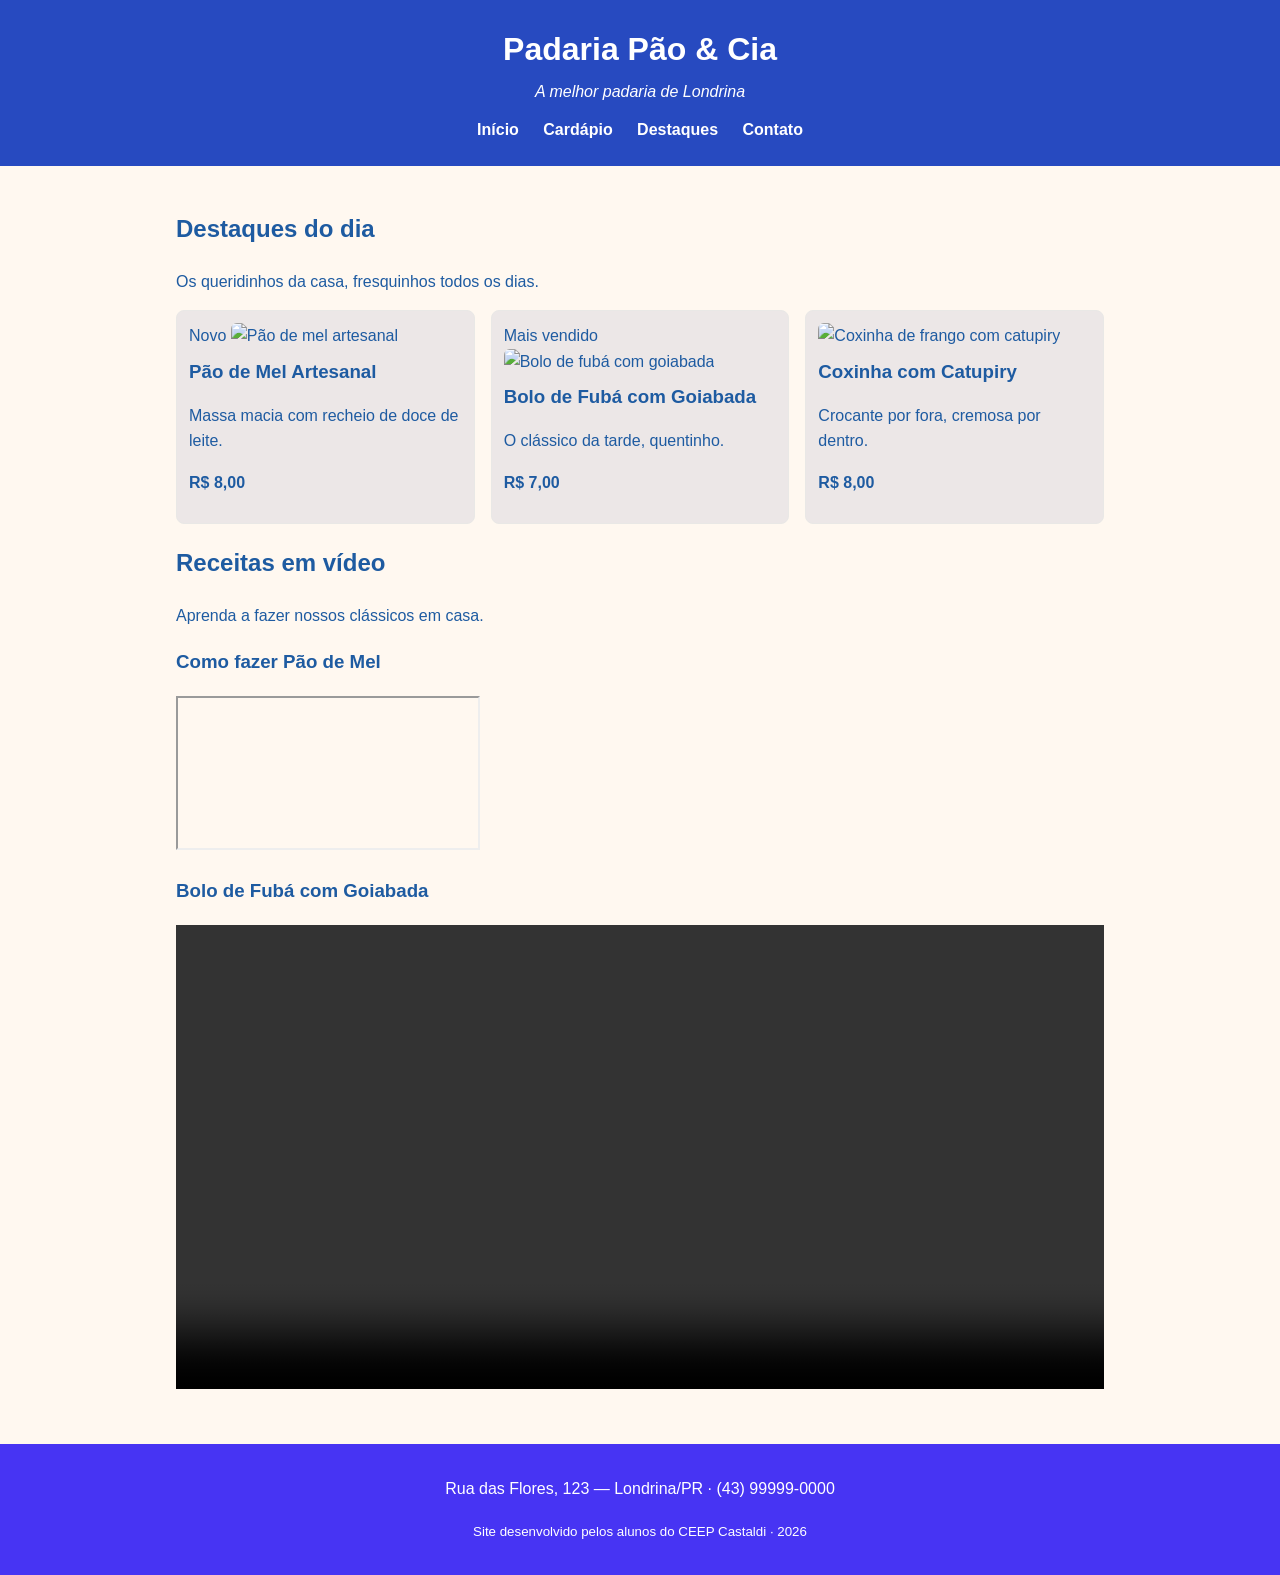
==== destaques.html @ 5804c30a "ok" ====
<!DOCTYPE html>
<html lang="pt-BR">
<head>
    <meta charset="UTF-8">
    <meta name="viewport" content="width=device-width, initial-scale=1.0">
    <title>destaques </title>
    <link rel="stylesheet" href="style.css">
</head>
<body>

    <header class="cabecalho">
        <h1>Padaria Pão &amp; Cia</h1>
        <p class="subtitulo">A melhor padaria de Londrina</p>
        <nav class="menu">
            <a href="index.html">Início</a>
            <a href="destaques.html">Cardápio</a>
            <a href="destaques.html">Destaques</a>
            <a href="index.html#contato">Contato</a>
        </nav>
    </header>

    <main>

        <section class="intro">
            <h2>Destaques do dia</h2>
            <p>Os queridinhos da casa, fresquinhos todos os dias.</p>
        </section>

        <!-- Cards de destaque (reaproveita o estilo .cards / .card) -->
        <section class="destaques">
            <div class="cards">
                <article class="card">
                    <span class="selo">Novo</span>
                    <img src="img/pao-de-mel.jpg" alt="Pão de mel artesanal">
                    <h3>Pão de Mel Artesanal</h3>
                    <p>Massa macia com recheio de doce de leite.</p>
                    <p><strong>R$ 8,00</strong></p>
                </article>
                <article class="card">
                    <span class="selo">Mais vendido</span>
                    <img src="img/bolo-fuba.jpg" alt="Bolo de fubá com goiabada">
                    <h3>Bolo de Fubá com Goiabada</h3>
                    <p>O clássico da tarde, quentinho.</p>
                    <p><strong>R$ 7,00</strong></p>
                </article>
                <article class="card">
                    <img src="img/coxinha.jpg" alt="Coxinha de frango com catupiry">
                    <h3>Coxinha com Catupiry</h3>
                    <p>Crocante por fora, cremosa por dentro.</p>
                    <p><strong>R$ 8,00</strong></p>
                </article>
            </div>
        </section>

        <!-- RECEITAS EM VÍDEO -->
        <section class="receitas">
            <h2>Receitas em vídeo</h2>
            <p>Aprenda a fazer nossos clássicos em casa.</p>

            <div class="videos">

                <!-- OPÇÃO 1: vídeo do YouTube (troque VIDEO_ID pelo código do vídeo) -->
                <div class="video-item">
                    <h3>Como fazer Pão de Mel</h3>
                    <div class="video-wrapper">
                        <iframe src="https://www.youtube.com/embed/VIDEO_ID"
                                title="Receita de pão de mel"
                                allowfullscreen></iframe>
                    </div>
                </div>

                <!-- OPÇÃO 2: vídeo próprio (arquivo .mp4 dentro da pasta img/) -->
                <div class="video-item">
                    <h3>Bolo de Fubá com Goiabada</h3>
                    <video controls width="100%">
                        <source src="img/receita-bolo-fuba.mp4" type="video/mp4">
                        Seu navegador não suporta vídeo.
                    </video>
                </div>

            </div>
        </section>

    </main>

    <footer class="rodape">
        <p>Rua das Flores, 123 — Londrina/PR · (43) 99999-0000</p>
        <p><small>Site desenvolvido pelos alunos do CEEP Castaldi · 2026</small></p>
    </footer>

</body>
</html>
---- style.css ----
/* =========================================================
   PADARIA PÃO & CIA — CSS do Encontro 1
   Paleta com contraste aprovado no padrão WCAG AA
   ========================================================= */

/* box-sizing: a largura já inclui padding e borda (Box Model) */
* {
    box-sizing: border-box;
}

body {
    font-family: Arial, Helvetica, sans-serif;
    line-height: 1.6;
    margin: 0;
    color: #1e5ba1;             /* marrom escuro (texto) */
    background-color: #FFF8F0;  /* creme (fundo) */
}

/* ===== Cabeçalho ===== */
.cabecalho {
    background-color: #274ac0;  /* âmbar escuro — texto branco tem contraste AA */
    color: #FFFFFF;
    text-align: center;
    padding: 24px 16px;
}

.cabecalho h1 {
    margin: 0;
}

.subtitulo {
    margin: 4px 0 12px;
    font-style: italic;
}

.menu a {
    color: #FFFFFF;
    text-decoration: none;
    margin: 0 10px;
    font-weight: bold;
}

.menu a:hover {
    text-decoration: underline;
}

/* ===== Área central ===== */
main {
    max-width: 960px;
    margin: 0 auto;    /* centraliza a página */
    padding: 24px 16px;
}

blockquote {
    border-left: 4px solid #3971e9;
    margin: 0 0 16px;
    padding: 8px 16px;
    background-color: #FDEEDC;
}

/* ===== Cards de destaque (Flexbox) ===== */
.cards {
    display: flex;         /* coloca os cards lado a lado */
    flex-wrap: wrap;       /* quebra a linha em telas menores */
    gap: 16px;             /* espaço entre os cards */
}

.card {
    flex: 1 1 250px;       /* cresce, encolhe, largura base 250px */
    border: 1px solid #e9e8e6;
    border-radius: 8px;
    padding: 12px;
    background-color: #ece7e7;
}

.card img {
    width: 100%;
    height: 180px;
    object-fit: cover;     /* recorta a imagem sem deformar */
    border-radius: 6px;
}

.card h3 {
    margin: 8px 0 4px;
}

/* ===== Tabela do cardápio ===== */
.tabela-cardapio {
    width: 100%;
    border-collapse: collapse;   /* junta as bordas das células */
    margin-top: 8px;
}

.tabela-cardapio caption {
    text-align: left;
    font-style: italic;
    margin-bottom: 8px;
}

.tabela-cardapio th,
.tabela-cardapio td {
    border: 1px solid #8a9162;
    padding: 10px;
    text-align: left;
}

.tabela-cardapio thead {
    background-color: #2d94cf;
    color: #FFFFFF;
}

/* ===== Rodapé ===== */
.rodape {
    background-color: #4734f3;
    color: #FFFFFF;
    text-align: center;
    padding: 16px;
    margin-top: 24px;
}
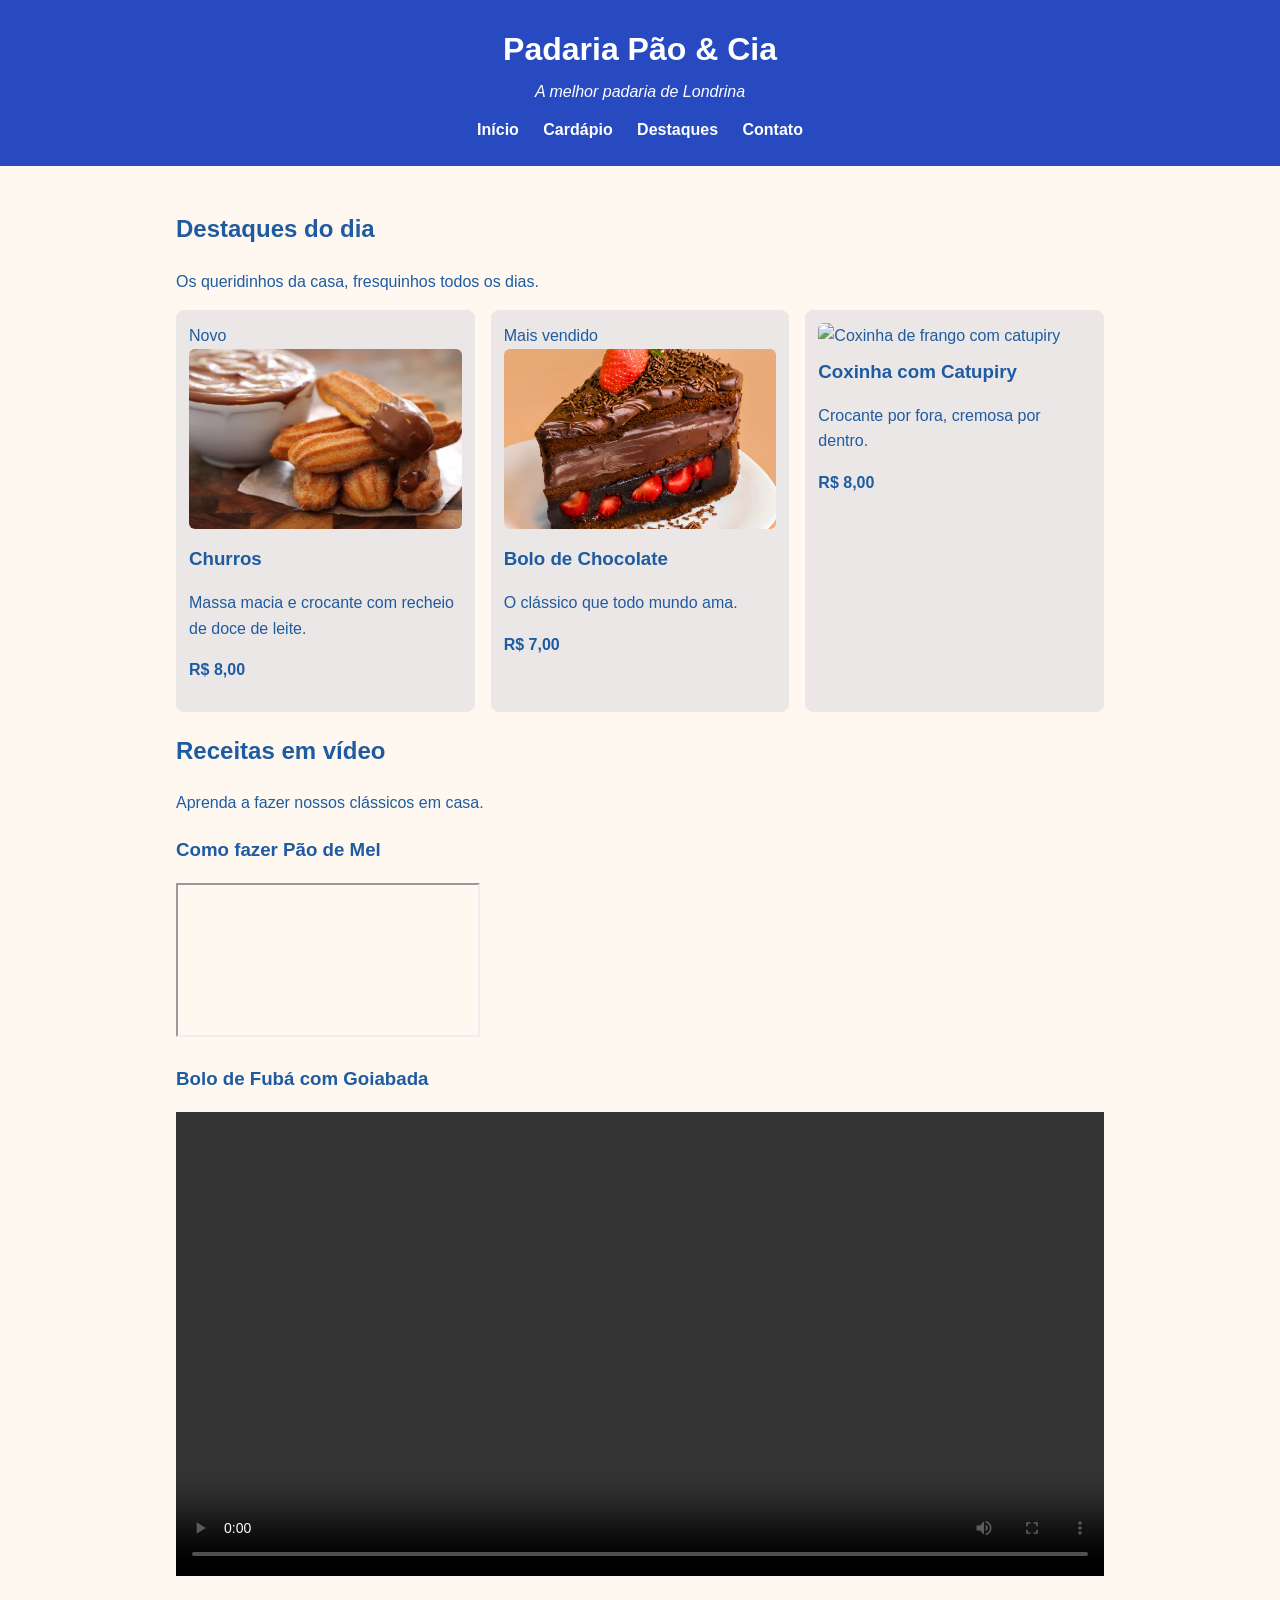
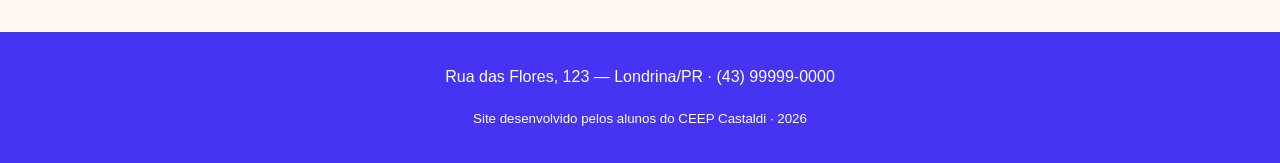
==== commit 7761a7be: "ok" ====
--- a/destaques.html
+++ b/destaques.html
@@ -31,20 +31,20 @@
             <div class="cards">
                 <article class="card">
                     <span class="selo">Novo</span>
-                    <img src="img/pao-de-mel.jpg" alt="Pão de mel artesanal">
-                    <h3>Pão de Mel Artesanal</h3>
-                    <p>Massa macia com recheio de doce de leite.</p>
+                    <img src="churros.jpg" alt="Churros">
+                    <h3>Churros</h3>
+                    <p>Massa macia e crocante com recheio de doce de leite.</p>
                     <p><strong>R$ 8,00</strong></p>
                 </article>
                 <article class="card">
                     <span class="selo">Mais vendido</span>
-                    <img src="img/bolo-fuba.jpg" alt="Bolo de fubá com goiabada">
-                    <h3>Bolo de Fubá com Goiabada</h3>
-                    <p>O clássico da tarde, quentinho.</p>
+                    <img src="bolo de chocolate oo.webp" alt="Bolo de chocolate">
+                    <h3>Bolo de Chocolate</h3>
+                    <p>O clássico que todo mundo ama.</p>
                     <p><strong>R$ 7,00</strong></p>
                 </article>
                 <article class="card">
-                    <img src="img/coxinha.jpg" alt="Coxinha de frango com catupiry">
+                    <img src="" alt="Coxinha de frango com catupiry">
                     <h3>Coxinha com Catupiry</h3>
                     <p>Crocante por fora, cremosa por dentro.</p>
                     <p><strong>R$ 8,00</strong></p>
